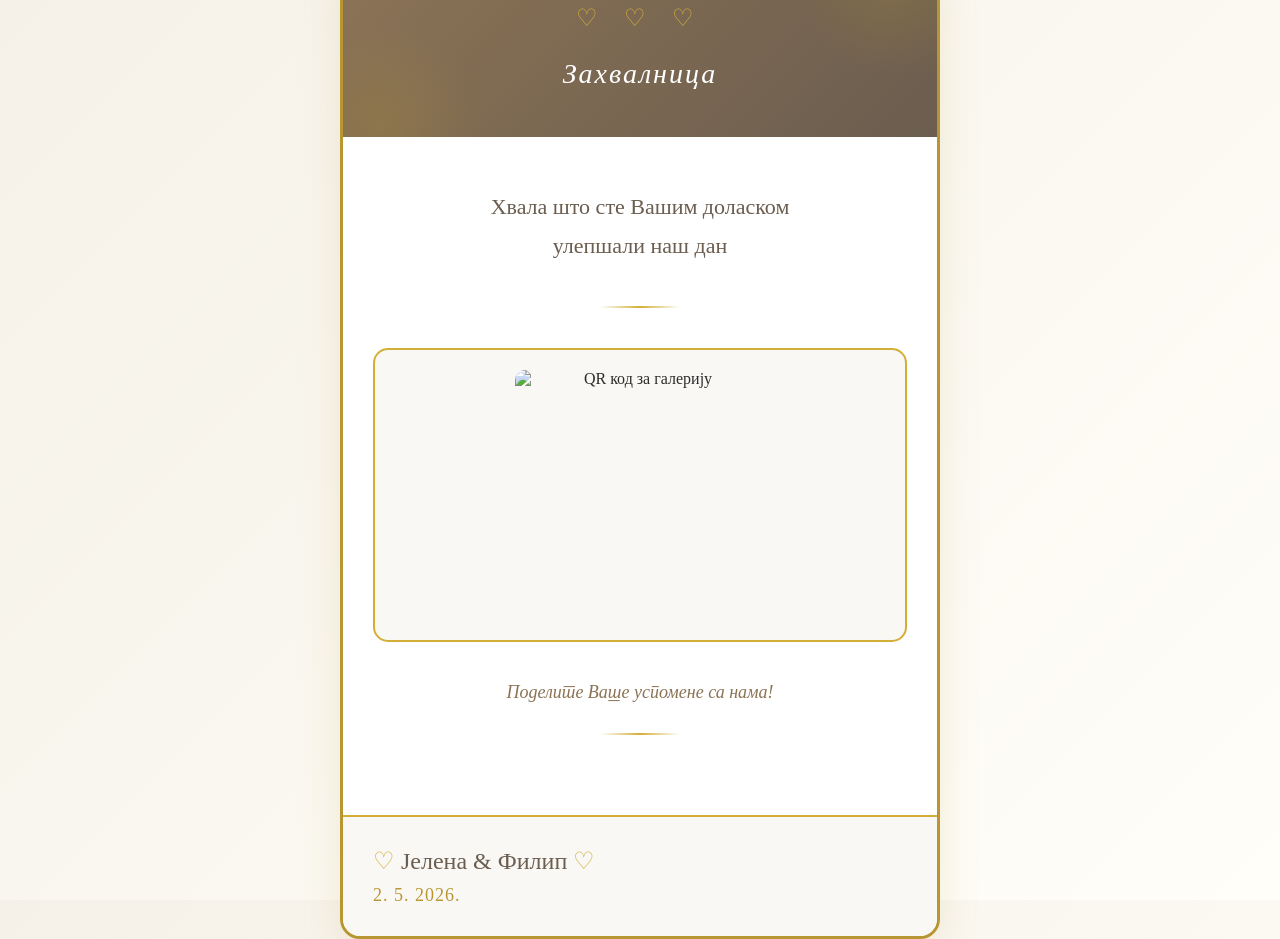
==== index.html @ 2ac088c7 "Rename zahvalnica.html to index.html" ====
<!DOCTYPE html>
<html lang="sr">
<head>
    <meta charset="UTF-8">
    <meta name="viewport" content="width=device-width, initial-scale=1.0">
    <title>Захвалница - Јелена & Филип</title>
    <link rel="stylesheet" href="styles.css">
</head>
<body>
    <div class="container">
        <div class="header">
            <div class="hearts">♡ ♡ ♡</div>
            <h1>Захвалница</h1>
        </div>
        
        <div class="content">
            <p class="thank-you-text">
                Хвала што сте Вашим доласком<br>
                улепшали наш дан
            </p>
            
            <div class="divider"></div>
            
            <div class="qr-container">
                <img id="qrCode" src="https://api.qrserver.com/v1/create-qr-code/?size=250x250&data=https://photos.app.goo.gl/YOUR_ALBUM_ID" alt="QR код за галерију">
            </div>
            
            <p class="share-text">Поделите Ваше успомене са нама!</p>
            
            <div class="divider"></div>
        </div>
        
        <div class="footer">
            <div class="couple-names"><span class="gold-accent">♡</span> Јелена & Филип <span class="gold-accent">♡</span></div>
            <div class="wedding-date">2. 5. 2026.</div>
        </div>
    </div>

    <script src="script.js"></script>
</body>
</html>
---- styles.css ----
* {
    margin: 0;
    padding: 0;
    box-sizing: border-box;
}

html, body {
    height: 100%;
    width: 100%;
}

body {
    font-family: 'Georgia', serif;
    background: linear-gradient(135deg, #f5f1e8 0%, #fffef8 100%);
    min-height: 100vh;
    display: flex;
    align-items: center;
    justify-content: center;
    padding: 20px;
    color: #2c2c2c;
}

.container {
    max-width: 600px;
    width: 100%;
    background: white;
    border-radius: 20px;
    box-shadow: 0 10px 40px rgba(184, 150, 50, 0.15);
    overflow: hidden;
    border: 3px solid #b89632;
    position: relative;
    animation: fadeIn 0.8s ease-in;
}

@keyframes fadeIn {
    from {
        opacity: 0;
        transform: translateY(20px);
    }
    to {
        opacity: 1;
        transform: translateY(0);
    }
}

.header {
    background: linear-gradient(135deg, #8b7355 0%, #6b5d4f 100%);
    padding: 40px 30px;
    text-align: center;
    position: relative;
    overflow: hidden;
}

.header::before {
    content: '';
    position: absolute;
    top: -50%;
    right: -10%;
    width: 200px;
    height: 200px;
    background: radial-gradient(circle, rgba(184, 150, 50, 0.2) 0%, transparent 70%);
    border-radius: 50%;
    pointer-events: none;
}

.header::after {
    content: '';
    position: absolute;
    bottom: -50%;
    left: -10%;
    width: 200px;
    height: 200px;
    background: radial-gradient(circle, rgba(184, 150, 50, 0.2) 0%, transparent 70%);
    border-radius: 50%;
    pointer-events: none;
}

.hearts {
    font-size: 24px;
    color: #d4af37;
    margin-bottom: 20px;
    letter-spacing: 10px;
    animation: pulse 2s infinite;
}

@keyframes pulse {
    0%, 100% {
        opacity: 1;
    }
    50% {
        opacity: 0.7;
    }
}

.header h1 {
    font-size: 28px;
    color: white;
    font-weight: normal;
    letter-spacing: 2px;
    line-height: 1.6;
    font-style: italic;
    position: relative;
    z-index: 1;
}

.content {
    padding: 50px 30px;
    text-align: center;
}

.thank-you-text {
    font-size: 22px;
    color: #6b5d4f;
    margin-bottom: 40px;
    line-height: 1.8;
    font-weight: 300;
}

.qr-container {
    display: flex;
    justify-content: center;
    margin: 40px 0;
    padding: 20px;
    background: #f9f8f5;
    border-radius: 15px;
    border: 2px solid #d4af37;
    animation: slideUp 0.8s ease-out 0.3s both;
}

@keyframes slideUp {
    from {
        opacity: 0;
        transform: translateY(20px);
    }
    to {
        opacity: 1;
        transform: translateY(0);
    }
}

.qr-container img {
    width: 250px;
    height: 250px;
    border-radius: 10px;
    cursor: pointer;
    transition: transform 0.3s ease;
}

.qr-container img:hover {
    transform: scale(1.05);
}

.divider {
    width: 80px;
    height: 2px;
    background: linear-gradient(90deg, transparent, #d4af37, transparent);
    margin: 30px auto;
}

.share-text {
    font-size: 18px;
    color: #8b7355;
    margin: 30px 0 20px;
    font-style: italic;
}

.footer {
    background: #f9f8f5;
    padding: 30px;
    border-top: 2px solid #d4af37;
}

.couple-names {
    font-size: 24px;
    color: #6b5d4f;
    margin-bottom: 10px;
    font-weight: 500;
}

.wedding-date {
    font-size: 18px;
    color: #b89632;
    letter-spacing: 1px;
    font-weight: 300;
}

.gold-accent {
    color: #d4af37;
}

/* Mobile responsiveness */
@media (max-width: 600px) {
    .container {
        border-radius: 15px;
        margin: 10px;
    }
    
    .header {
        padding: 30px 20px;
    }
    
    .header h1 {
        font-size: 22px;
    }
    
    .content {
        padding: 30px 20px;
    }
    
    .thank-you-text {
        font-size: 18px;
    }
    
    .qr-container {
        padding: 15px;
    }
    
    .qr-container img {
        width: 200px;
        height: 200px;
    }
    
    .couple-names {
        font-size: 20px;
    }
    
    .wedding-date {
        font-size: 16px;
    }
}

@media (max-width: 400px) {
    .qr-container img {
        width: 160px;
        height: 160px;
    }
    
    .header h1 {
        font-size: 20px;
    }
    
    .thank-you-text {
        font-size: 16px;
    }
}
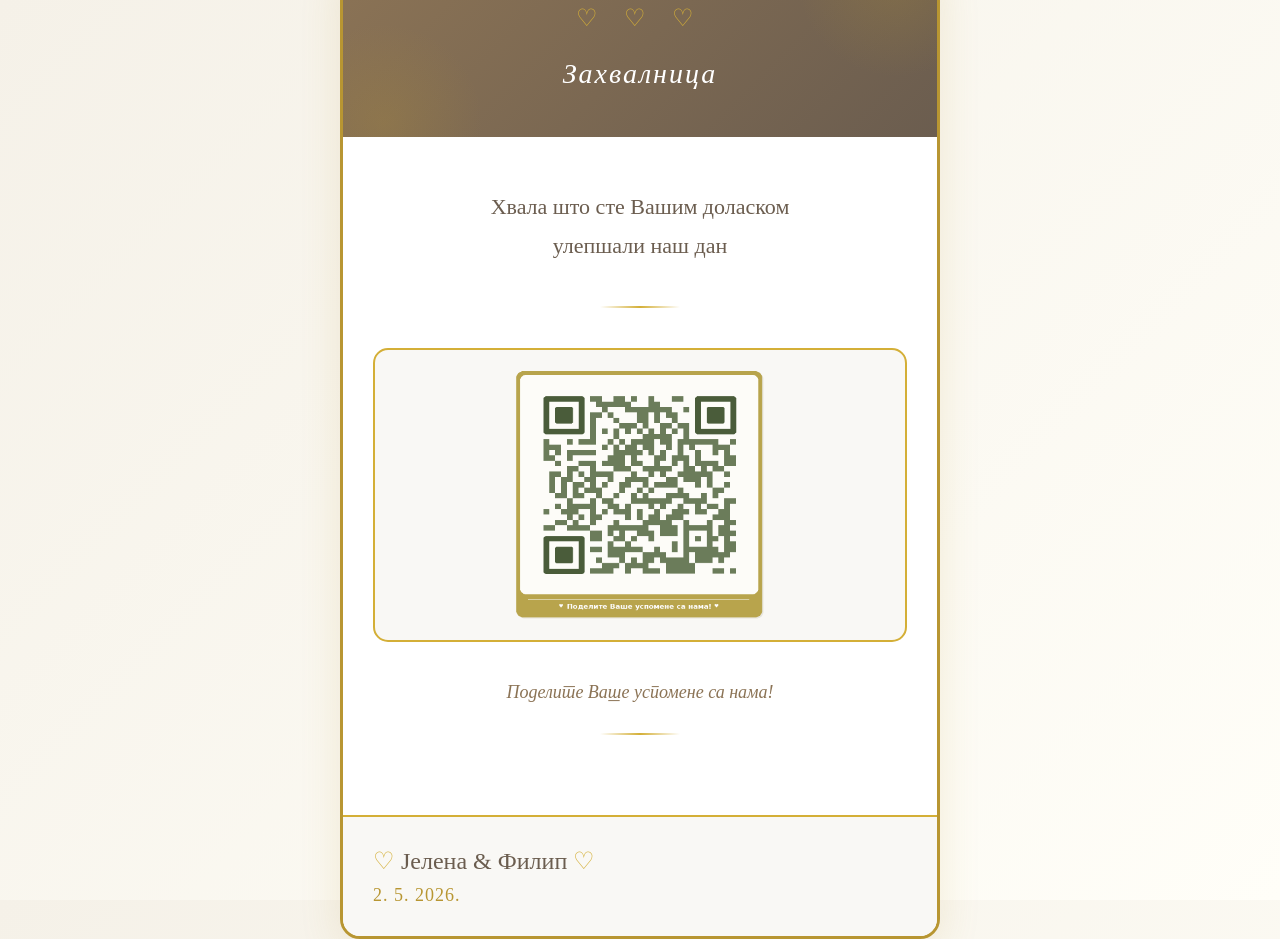
==== commit 169b544d: "Update index.html" ====
--- a/index.html
+++ b/index.html
@@ -22,7 +22,7 @@
             <div class="divider"></div>
             
             <div class="qr-container">
-                <img id="qrCode" src="https://api.qrserver.com/v1/create-qr-code/?size=250x250&data=https://photos.app.goo.gl/YOUR_ALBUM_ID" alt="QR код за галерију">
+               <img id="qrCode" src="svadba_qr_gold.png?v=2" alt="QR код за галерију">
             </div>
             
             <p class="share-text">Поделите Ваше успомене са нама!</p>
@@ -36,6 +36,5 @@
         </div>
     </div>
 
-    <script src="script.js"></script>
 </body>
 </html>
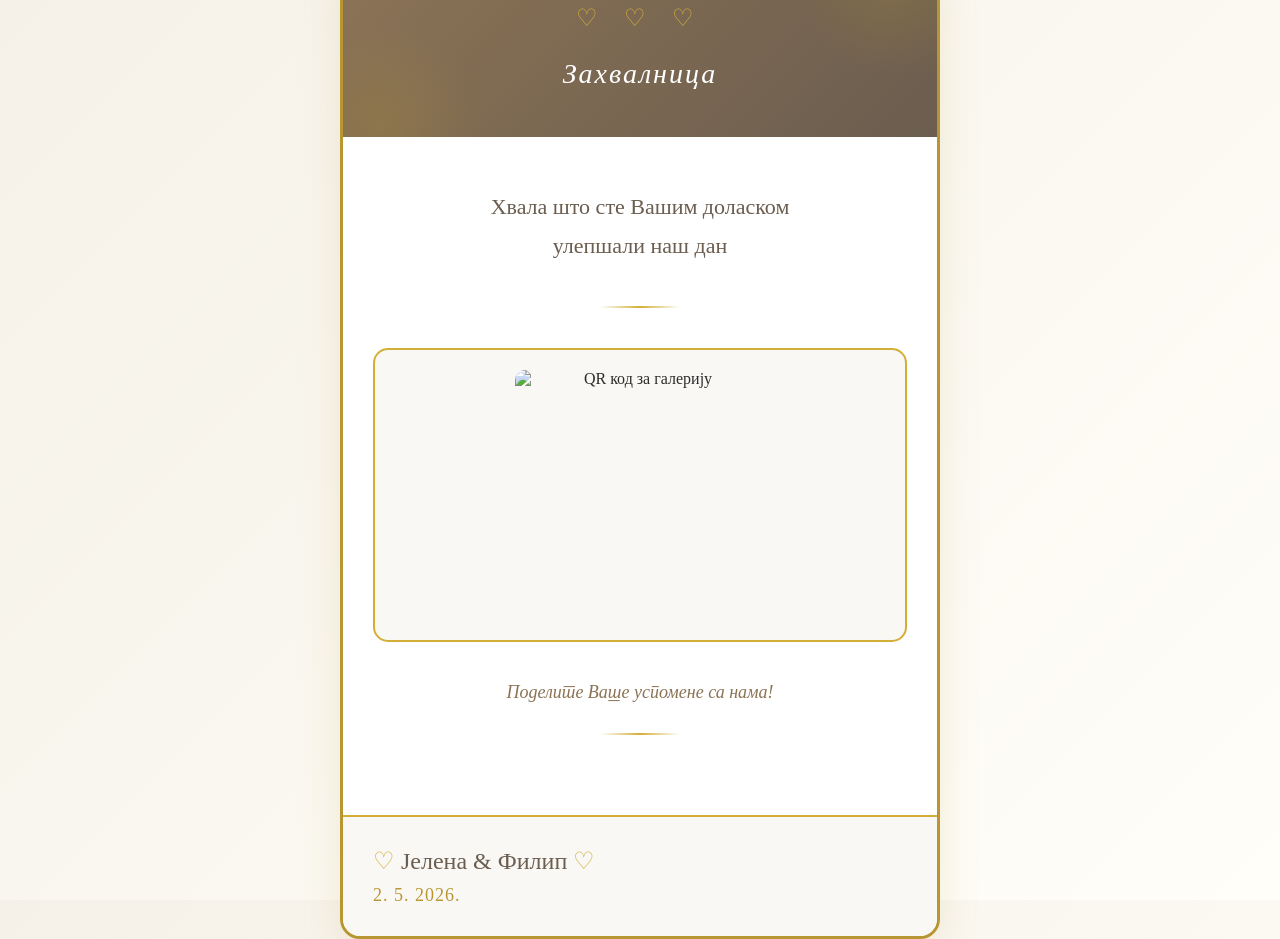
==== commit fffa01e8: "Update index.html" ====
--- a/index.html
+++ b/index.html
@@ -22,7 +22,7 @@
             <div class="divider"></div>
             
             <div class="qr-container">
-               <img id="qrCode" src="svadba_qr_gold.png?v=2" alt="QR код за галерију">
+               <img id="qrCode" src="https://raw.githubusercontent.com/nedeljko02/zahvalnica/main/svadba_qr_gold.png" alt="QR код за галерију">
             </div>
             
             <p class="share-text">Поделите Ваше успомене са нама!</p>
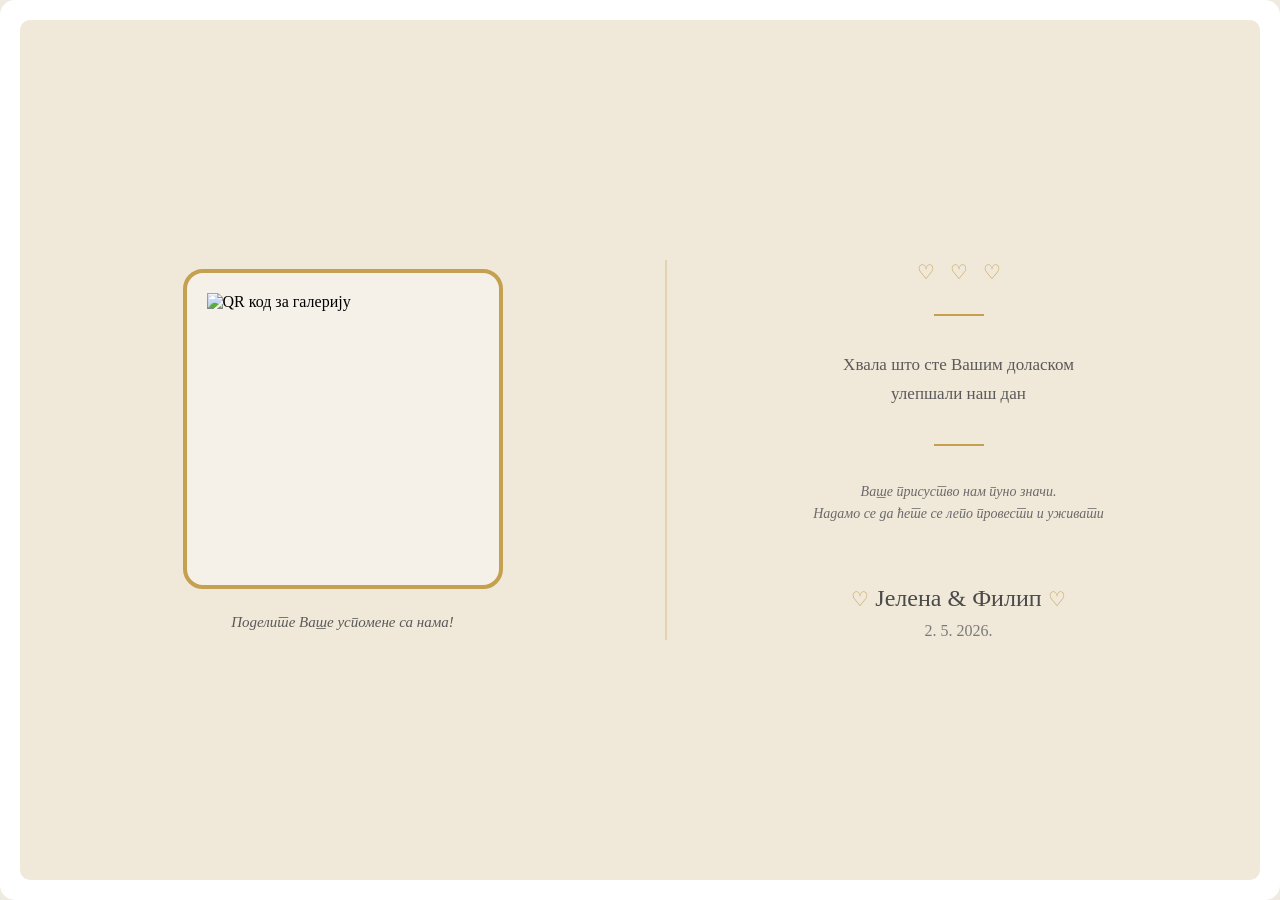
==== commit 40d036a2: "Update index.html" ====
--- a/index.html
+++ b/index.html
@@ -4,37 +4,205 @@
     <meta charset="UTF-8">
     <meta name="viewport" content="width=device-width, initial-scale=1.0">
     <title>Захвалница - Јелена & Филип</title>
-    <link rel="stylesheet" href="styles.css">
+    <style>
+        * {
+            margin: 0;
+            padding: 0;
+            box-sizing: border-box;
+        }
+
+        html, body {
+            width: 100%;
+            height: 100%;
+            margin: 0;
+            padding: 0;
+        }
+
+        body {
+            font-family: 'Georgia', 'Garamond', serif;
+            background: #f0ebe0;
+            display: flex;
+            align-items: center;
+            justify-content: center;
+            min-height: 100vh;
+            padding: 0;
+        }
+
+        .container {
+            width: 100%;
+            height: 100%;
+            display: flex;
+            align-items: center;
+            justify-content: center;
+            aspect-ratio: 210 / 297;
+            background: white;
+            border-radius: 15px;
+            padding: 20px;
+        }
+
+        .thank-you-card {
+            display: grid;
+            grid-template-columns: 1fr 1fr;
+            gap: 50px;
+            background: #f0e8d8;
+            padding: 60px 50px;
+            width: 100%;
+            height: 100%;
+            align-items: center;
+            border-radius: 10px;
+        }
+
+        .left-column {
+            display: flex;
+            flex-direction: column;
+            align-items: center;
+            justify-content: center;
+        }
+
+        .qr-frame {
+            width: 100%;
+            max-width: 320px;
+            aspect-ratio: 1;
+            background: #f5f1e8;
+            border: 4px solid #c4a050;
+            border-radius: 20px;
+            padding: 20px;
+            display: flex;
+            align-items: center;
+            justify-content: center;
+        }
+
+        .qr-image {
+            width: 100%;
+            height: 100%;
+            object-fit: contain;
+        }
+
+        .qr-caption {
+            margin-top: 25px;
+            font-size: 15px;
+            color: #5a5a5a;
+            font-style: italic;
+            text-align: center;
+        }
+
+        .right-column {
+            display: flex;
+            flex-direction: column;
+            justify-content: center;
+            padding-left: 40px;
+            border-left: 2px solid rgba(196, 160, 80, 0.3);
+        }
+
+        .header-decoration {
+            display: flex;
+            justify-content: center;
+            gap: 15px;
+            margin-bottom: 15px;
+        }
+
+        .heart {
+            color: #c4a050;
+            font-size: 20px;
+        }
+
+        .divider {
+            width: 50px;
+            height: 2px;
+            background: #c4a050;
+            margin: 15px auto;
+        }
+
+        .thank-you-text {
+            font-size: 17px;
+            color: #5a5a5a;
+            line-height: 1.7;
+            margin: 20px 0;
+            text-align: center;
+        }
+
+        .additional-text {
+            font-size: 14px;
+            color: #6a6a6a;
+            line-height: 1.6;
+            margin: 20px 0;
+            font-style: italic;
+            text-align: center;
+        }
+
+        .footer-section {
+            margin-top: 40px;
+            text-align: center;
+        }
+
+        .couple-names {
+            font-size: 24px;
+            color: #4a4a4a;
+            margin-bottom: 10px;
+        }
+
+        .wedding-date {
+            font-size: 16px;
+            color: #7a7a7a;
+        }
+
+        @media print {
+            body {
+                background: #f0ebe0;
+                margin: 0;
+                padding: 0;
+            }
+            .container {
+                box-shadow: none;
+                width: 100%;
+                height: 100%;
+            }
+            .thank-you-card {
+                border-radius: 0;
+                width: 100%;
+                height: 100%;
+                padding: 50px 50px;
+            }
+        }
+    </style>
 </head>
 <body>
     <div class="container">
-        <div class="header">
-            <div class="hearts">♡ ♡ ♡</div>
-            <h1>Захвалница</h1>
-        </div>
-        
-        <div class="content">
-            <p class="thank-you-text">
-                Хвала што сте Вашим доласком<br>
-                улепшали наш дан
-            </p>
-            
-            <div class="divider"></div>
-            
-            <div class="qr-container">
-               <img id="qrCode" src="https://raw.githubusercontent.com/nedeljko02/zahvalnica/main/svadba_qr_gold.png" alt="QR код за галерију">
+        <div class="thank-you-card">
+            <div class="left-column">
+                <div class="qr-frame">
+                    <img src="https://github.com/nedeljko02/zahvalnica/blob/main/svadba_qr_gold.png" alt="QR код за галерију" class="qr-image">
+                </div>
+                <p class="qr-caption">Поделите Ваше успомене са нама!</p>
             </div>
-            
-            <p class="share-text">Поделите Ваше успомене са нама!</p>
-            
-            <div class="divider"></div>
-        </div>
-        
-        <div class="footer">
-            <div class="couple-names"><span class="gold-accent">♡</span> Јелена & Филип <span class="gold-accent">♡</span></div>
-            <div class="wedding-date">2. 5. 2026.</div>
+
+            <div class="right-column">
+                <div class="header-decoration">
+                    <span class="heart">♡</span>
+                    <span class="heart">♡</span>
+                    <span class="heart">♡</span>
+                </div>
+                
+                <div class="divider"></div>
+                
+                <p class="thank-you-text">
+                    Хвала што сте Вашим доласком<br>
+                    улепшали наш дан
+                </p>
+                
+                <div class="divider"></div>
+                
+                <p class="additional-text">Ваше присуство нам пуно значи. <br>
+                    Надамо се да ћете се лепо провести и уживати</p>
+                
+                <div class="footer-section">
+                    <div class="couple-names">
+                        <span class="heart">♡</span> Јелена & Филип <span class="heart">♡</span>
+                    </div>
+                    <div class="wedding-date">2. 5. 2026.</div>
+                </div>
+            </div>
         </div>
     </div>
-
 </body>
 </html>
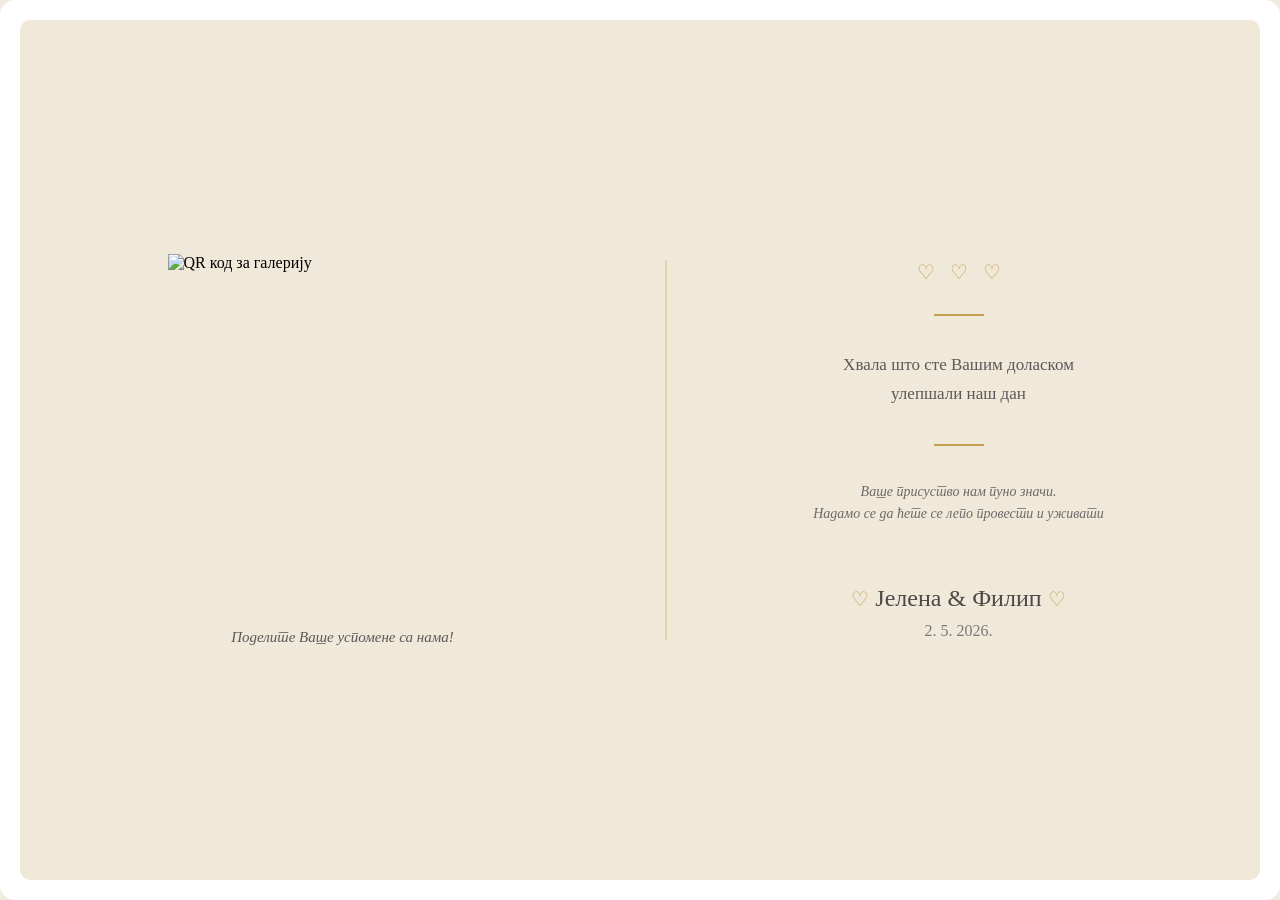
==== commit fac65c9e: "Adjust QR frame styles for improved layout" ====
--- a/index.html
+++ b/index.html
@@ -61,12 +61,12 @@
 
         .qr-frame {
             width: 100%;
-            max-width: 320px;
+            max-width: 350px;
             aspect-ratio: 1;
-            background: #f5f1e8;
-            border: 4px solid #c4a050;
-            border-radius: 20px;
-            padding: 20px;
+            background: transparent;
+            border: none;
+            border-radius: 0;
+            padding: 0;
             display: flex;
             align-items: center;
             justify-content: center;
@@ -171,7 +171,7 @@
         <div class="thank-you-card">
             <div class="left-column">
                 <div class="qr-frame">
-                    <img src="https://github.com/nedeljko02/zahvalnica/blob/main/svadba_qr_gold.png" alt="QR код за галерију" class="qr-image">
+                    <img src="https://raw.githubusercontent.com/nedeljko02/zahvalnica/main/svadba_qr_gold.png" alt="QR код за галерију" class="qr-image">
                 </div>
                 <p class="qr-caption">Поделите Ваше успомене са нама!</p>
             </div>
